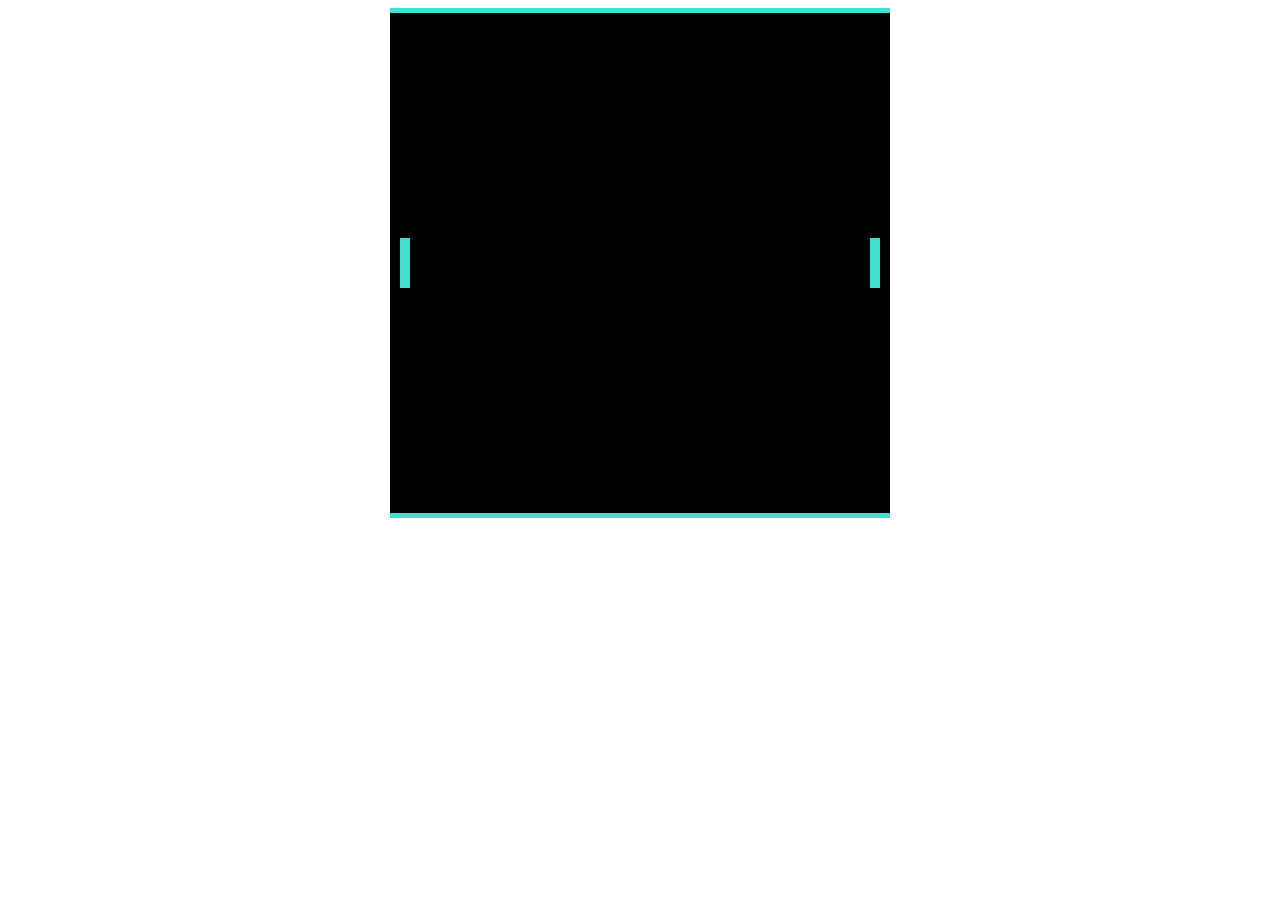
==== index.html @ 5c2f5db6 "Player movement working" ====
<!DOCTYPE html>
<html lang="en">
<head>
    <meta charset="UTF-8">
    <meta name="viewport" content="width=device-width, initial-scale=1.0">
    <title>Pong</title>
    <link rel="stylesheet" href="pong.css">
    <script src="pong.js"></script>
</head>
<body>
    <canvas id="board"></canvas>
</body>
</html>
---- pong.css ----
body
{
    text-align: center;
}

#board
{
    background-color: black;
    /* y-margin */
    border-top: 5px solid turquoise;
    border-bottom: 5px solid turquoise;
}
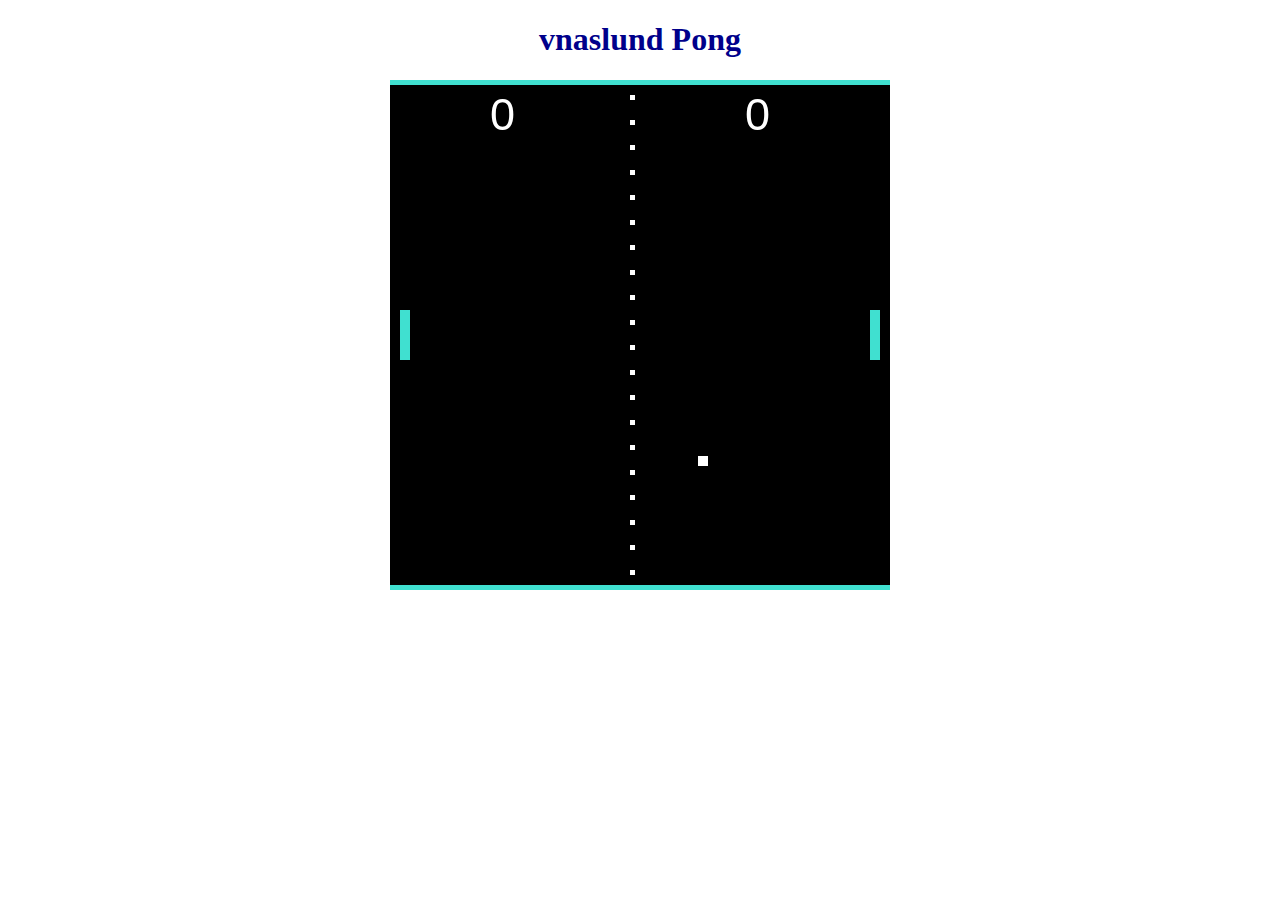
==== commit c7862b23: "paddle movement smoother" ====
--- a/index.html
+++ b/index.html
@@ -8,6 +8,7 @@
     <script src="pong.js"></script>
 </head>
 <body>
+    <h1>vnaslund Pong</h1>
     <canvas id="board"></canvas>
 </body>
 </html>--- a/pong.css
+++ b/pong.css
@@ -1,12 +1,12 @@
 body
 {
     text-align: center;
+    color:darkblue;
 }
 
 #board
 {
     background-color: black;
-    /* y-margin */
     border-top: 5px solid turquoise;
     border-bottom: 5px solid turquoise;
 }
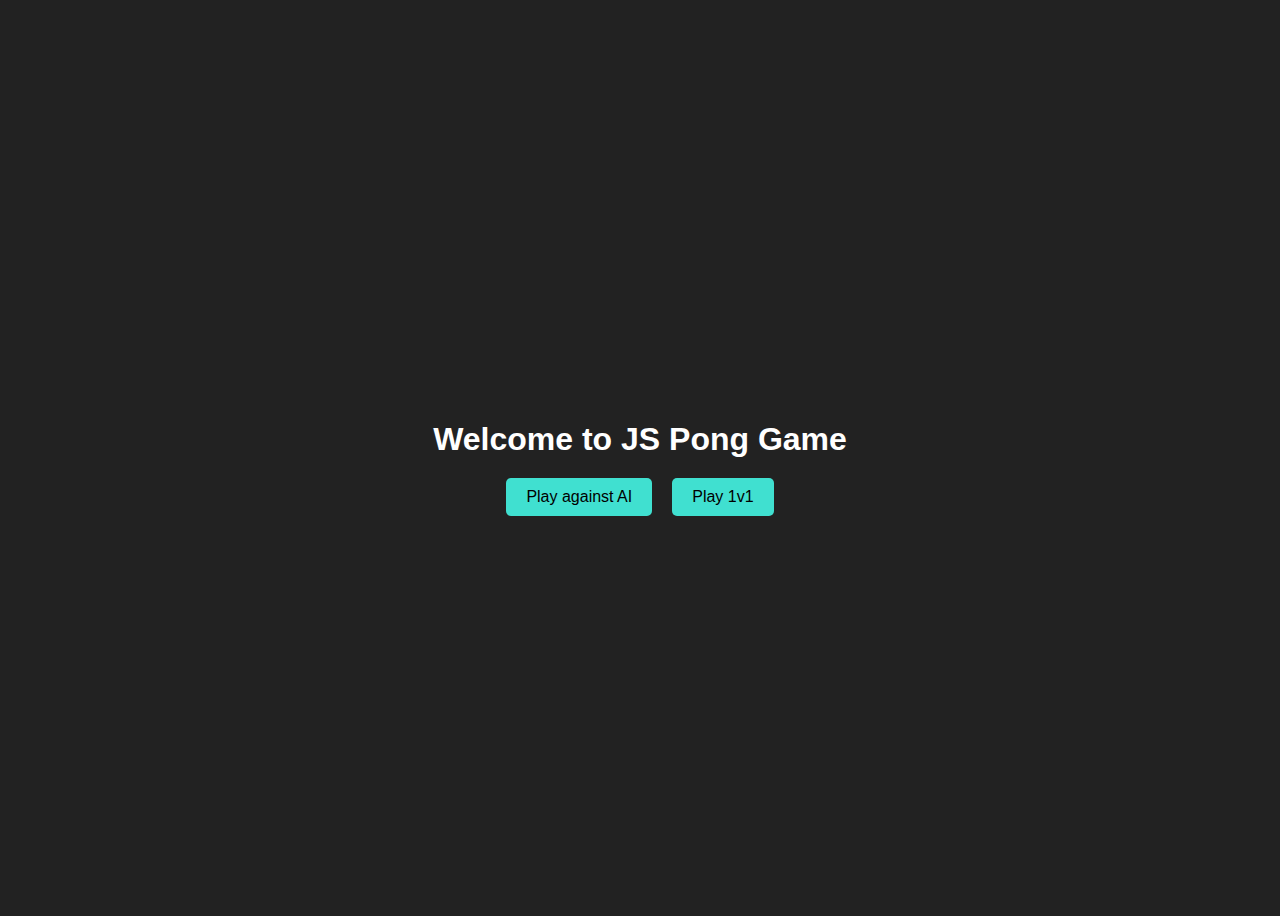
==== commit 082871fd: "index page with button menu" ====
--- a/index.html
+++ b/index.html
@@ -3,12 +3,14 @@
 <head>
     <meta charset="UTF-8">
     <meta name="viewport" content="width=device-width, initial-scale=1.0">
-    <title>Pong</title>
+    <title>JS Pong Game</title>
     <link rel="stylesheet" href="pong.css">
-    <script src="pong.js"></script>
 </head>
-<body>
-    <h1>vnaslund Pong</h1>
-    <canvas id="board"></canvas>
+<body class="index-body">
+    <h1>Welcome to JS Pong Game</h1>
+    <div class="button-container">
+        <button onclick="window.location.href='AI.html'">Play against AI</button>
+        <button onclick="window.location.href='1v1.html'">Play 1v1</button>
+    </div>
 </body>
-</html>+</html>
--- a/pong.css
+++ b/pong.css
@@ -1,12 +1,45 @@
-body
-{
+body {
     text-align: center;
-    color:darkblue;
+    color: darkblue;
 }
 
-#board
-{
+#board {
     background-color: black;
     border-top: 5px solid turquoise;
     border-bottom: 5px solid turquoise;
 }
+
+/* Index page specific styles */
+.index-body {
+    display: flex;
+    flex-direction: column;
+    align-items: center;
+    justify-content: center;
+    height: 100vh;
+    background-color: #222;
+    font-family: sans-serif;
+}
+
+.index-body h1 {
+    color: white;
+    margin-bottom: 20px;
+}
+
+.button-container {
+    display: flex;
+    gap: 20px;
+}
+
+.button-container button {
+    padding: 10px 20px;
+    font-size: 16px;
+    cursor: pointer;
+    background-color: turquoise;
+    border: none;
+    border-radius: 5px;
+    transition: background-color 0.3s;
+}
+
+.button-container button:hover {
+    background-color: #1E90FF;
+}
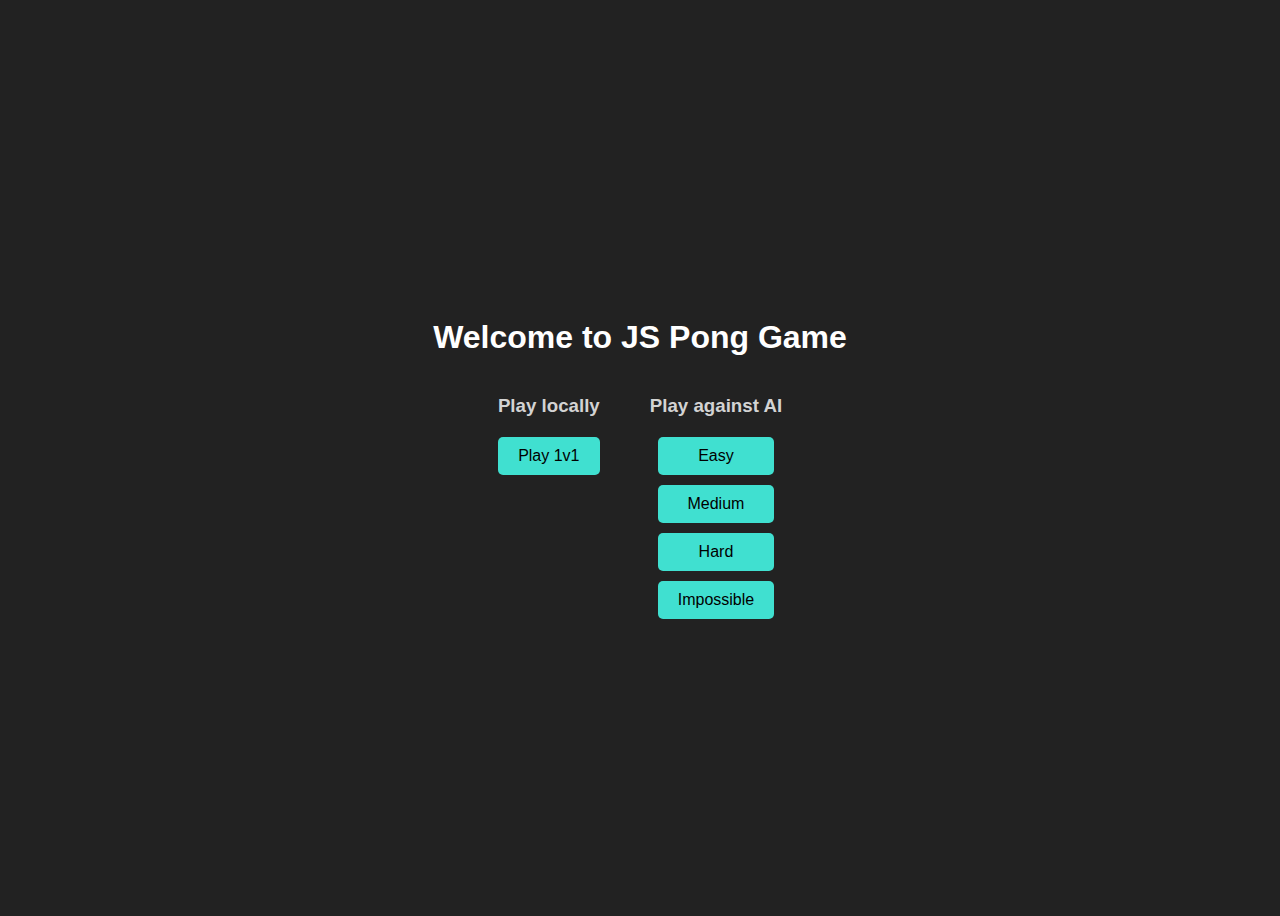
==== commit 571bf1ad: "added menu to choose AI difficulty" ====
--- a/index.html
+++ b/index.html
@@ -9,8 +9,21 @@
 <body class="index-body">
     <h1>Welcome to JS Pong Game</h1>
     <div class="button-container">
-        <button onclick="window.location.href='AI.html'">Play against AI</button>
-        <button onclick="window.location.href='1v1.html'">Play 1v1</button>
+        <div class="button-column">
+            <h3>Play locally</h3>
+            <div class="localPlay-buttons">
+                <button onclick="window.location.href='1v1.html'">Play 1v1</button>
+            </div>
+        </div>
+        <div class="button-column">
+            <h3>Play against AI</h3>
+            <div class="aiPlay-buttons">
+                <button onclick="window.location.href='AIgame.html?difficulty=easy'">Easy</button>
+                <button onclick="window.location.href='AIgame.html?difficulty=medium'">Medium</button>
+                <button onclick="window.location.href='AIgame.html?difficulty=hard'">Hard</button>
+                <button onclick="window.location.href='AIgame.html?difficulty=impossible'">Impossible</button>
+            </div>
+        </div>
     </div>
 </body>
 </html>
--- a/pong.css
+++ b/pong.css
@@ -27,10 +27,23 @@
 
 .button-container {
     display: flex;
-    gap: 20px;
+    gap: 50px; /* Increase the gap to separate the columns more */
 }
 
-.button-container button {
+.button-column {
+    display: flex;
+    flex-direction: column;
+    align-items: center;
+    gap: 10px;
+}
+
+.localPlay-buttons, .aiPlay-buttons {
+    display: flex;
+    flex-direction: column;
+    gap: 10px;
+}
+
+button {
     padding: 10px 20px;
     font-size: 16px;
     cursor: pointer;
@@ -40,6 +53,33 @@
     transition: background-color 0.3s;
 }
 
-.button-container button:hover {
+button:hover {
     background-color: #1E90FF;
 }
+
+.button-column h3 {
+    color: lightgray;
+    margin-bottom: 10px;
+}
+
+.instructions {
+    position: absolute;
+    width: 100%;
+    text-align: center;
+    font-size: 28px;
+    color: black;
+}
+
+.left-instructions {
+    position: absolute;
+    left: 10px;
+    font-size: 20px;
+    color: black;
+}
+
+.right-instructions {
+    position: absolute;
+    right: 10px;
+    font-size: 20px;
+    color: black;
+}